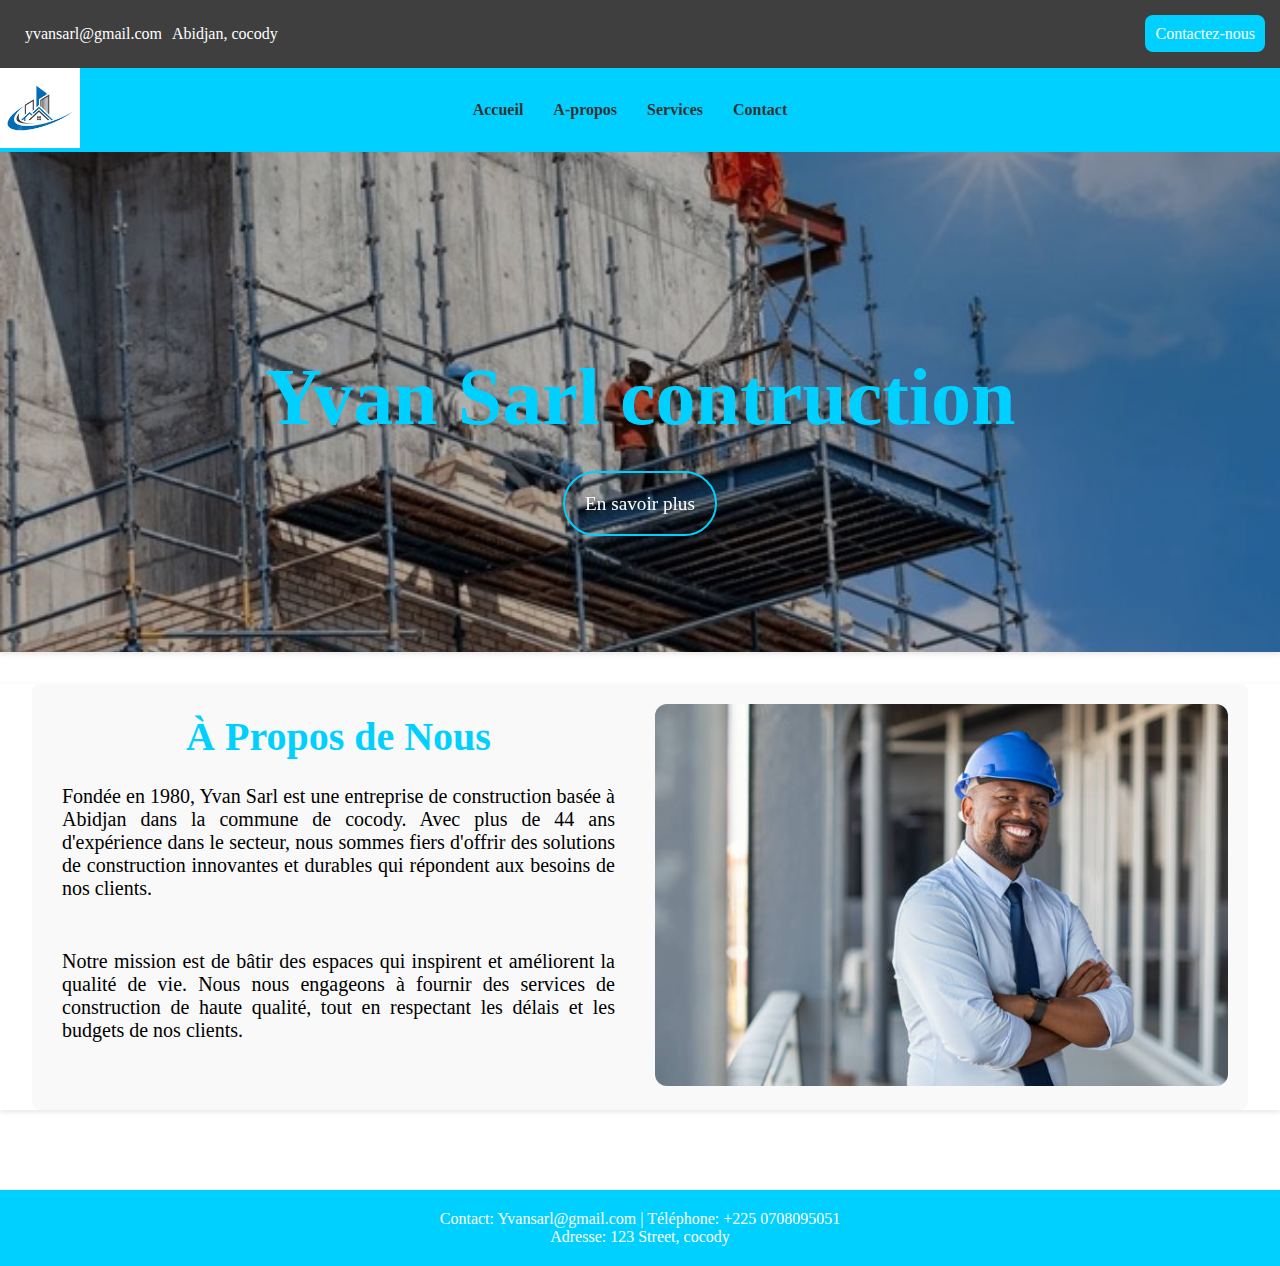
==== about.html @ 451fb993 "modification de la page about" ====
<!DOCTYPE html>
<html lang="fr">

<head>
    <meta charset="UTF-8">
    <meta name="viewport" content="width=device-width, initial-scale=1.0">
    <title>Yvan Sarl - Accueil</title>
    <link rel="stylesheet" href="./css/about.css">

    <!-- font awesone cdn lien -->
    <link rel="stylesheet" href="https://cdnjs.cloudflare.com/ajax/libs/font-awesome/6.6.0/css/all.min.css"
        integrity="sha512-Kc323vGBEqzTmouAECnVceyQqyqdsSiqLQISBL29aUW4U/M7pSPA/gEUZQqv1cwx4OnYxTxve5UMg5GT6L4JJg=="
        crossorigin="anonymous" referrerpolicy="no-referrer" />

</head>

<body>

    <!-- le bandeau d'en haut -->
    <div class="container-black">
        <div class="row-black">

            <div class="col-6">
                <p><i class="fa fa-envelope"></i>yvansarl@gmail.com</p>
                <p><i class="fa fa-map-marker-alt"></i>Abidjan, cocody</p>
            </div>

            <div class="btn-1">
                <a href="#a" class="btn-click">Contactez-nous</a>
            </div>

        </div>

    </div>


    <!-- section header -->
    <header class="header">

        <nav class="navbar">

            <!-- logo -->
            <div class="logo">
                <img src="./image/logo.jpg" alt="logo">
            </div>

            <!--Liens des sections-->
            <div class="navigation">
                <ul>
                    <li><a href="" class="nav-link">Accueil</a></li>
                    <li><a href="#about" class="nav-link">A-propos</a></li>
                    <li><a href="#service" class="nav-link">Services</a></li>
                    <li><a href="#contact" class="nav-link">Contact</a></li>
                </ul>
            </div>

        </nav>


        <div class="icons">

            <div id="facebook-btn" class="fa-brands fa-facebook"></div>
            <div id="twitter-btn" class="fa-brands fa-twitter"></div>
            <div id="linkedin-btn" class="fa-brands fa-linkedin"></div>
            <div id="instagram-btn" class="fa-brands fa-instagram"></div>

        </div>

    </header>

    <!------le texte qui est dans la baniere-->
    <section class="hero">
        <div class="hero-text">
            <h1>Yvan Sarl contruction</h1>
            <a href="#about" class="btn">En savoir plus</a>
        </div>
    </section>


    <!------------------section a propos---------------->
    <section id="about" class="about">
        <div class="container">
            <div class="row">
                <div class="col-md-6">
                    <h1>À Propos de Nous</h1>

                    <p>Fondée en 1980, Yvan Sarl est une entreprise de construction basée à Abidjan dans la commune de
                        cocody. Avec
                        plus de 44 ans d'expérience dans le secteur, nous sommes fiers d'offrir des solutions de
                        construction
                        innovantes et durables qui répondent aux besoins de nos clients.</p>

                    <p>Notre mission est de bâtir des espaces qui inspirent et améliorent la qualité de vie. Nous nous
                        engageons à
                        fournir des services de construction de haute qualité, tout en respectant les délais et les
                        budgets de nos
                        clients.</p>
                </div>
                <div class="col-md-6">
                    <img src="./image/image1.jpg" alt="homme sur chantier">
                </div>
            </div>
        </div>

    </section>


    <footer>
        <p>Contact: Yvansarl@gmail.com | Téléphone: +225 0708095051</p>
        <p>Adresse: 123 Street, cocody</p>
    </footer>
</body>

</html>
---- css/about.css ----
* {
    margin: 0;
    padding: 0;
}

.body {
    font-family: "roboto" Arial, sans-serif;
    line-height: 1.6;
    background-color: #f4f4f4;
    color: #333;
}

.container-black {
    background-color: #3f3f3f;
    padding: 15px;
}

.row-black {
    display: flex;
    justify-content: space-between;
    flex-wrap: wrap;
    align-items: center;
}

.col-6 {
    display: flex;
    padding: 10px 10px 10px 10px;
    flex-wrap: wrap;
    color: #fff;
    align-items: center;
}

.col-6 p {
    margin-right: 10px;
}

.col-6 i {
    color: #f82a68;
}

.btn-1 a {
    text-decoration: none;
    background-color: #00d0ff;
    padding: 10px;
    color: #fff;
    border-radius: 8px;
}

.btn-1 a:hover {
    background-color: #fff;
    color: #00d0ff;
    transition: 0.3s;

}


.header {
    position: sticky;
    top: 0;
    left: 0;
    right: 0;
    display: flex;
    align-items: center;
    background: rgb(0, 208, 255);
}


.logo img {
    height: 80px;

}

/* Styles pour la barre de navigation */
.navbar {
    display: flex;
    justify-content: space-between;
    /* Pour garder le logo à gauche et les icônes à droite */
    align-items: center;
    width: 100%;

}

/* Styles pour la navigation */
.navigation {
    flex-grow: 1;
    /* Permet à la navigation de prendre de l'espace */
    display: flex;
    justify-content: center;
    /* Centre les éléments à l'intérieur */
}

.navigation ul {
    list-style: none;
    padding: 0;
    margin: 0;
    display: flex;

}

.navigation li {
    margin: 0 15px;
    /* Espacement entre les éléments */
}

.navigation a {
    text-decoration: none;
    color: #333;
    font-weight: bold;
    transition: 0.3s;
}

.navigation a:hover {
    color: #f4f4f4;
}


.icons {
    display: flex;
    align-items: center;
    padding: 10px;

}

.icons div {
    font-size: 18px;
    margin: 0 10px;
    cursor: pointer;
    transition: 0.3s;

}

.icons div:hover {
    color: white
}

/*la baniere*/
.hero {
    width: 100%;
    height: 500px;
    background: linear-gradient(rgba(0, 0, 0, 0.3), rgba(0, 0, 0, 0.3)), url(../image/baniere2.jpg);
    background-position: center;
    background-size: cover;
    background-repeat: no-repeat;
    color: #fff;
    position: relative;
}

/*texte qui est la baniere*/
.hero-text {
    padding: 200px 0;
    text-align: center;
    position: relative;
}

.hero h1 {
    font-size: 5em;
    margin-bottom: 50px;
}

.btn {
    text-decoration: none;
    border: 2px solid #00d0ff;
    /*permet de faire la bordure orange*/
    padding: 20px;
    border-radius: 50px;
    color: #fff;
    font-size: 1.2em;
}

.btn:hover {
    color: white;
    background-color: aqua;
    transition: 0.3s;
}

.container {
    display: flex;
    align-items: center;
    justify-content: space-between;
    padding: 20px;
    background-color: #f9f9f9;
    text-align: center;
    margin: 2rem;
    height: auto;
    border-radius: 8px;
    margin-bottom: 80px;
    /*espace entre a apropos et plat favoris*/
}

.row {
    display: flex;
    align-items: center;
    justify-content: space-between;
    gap: 30px;
    /*Pour espacer nos colonne*/
    flex-wrap: wrap;
    /*Ramene les colonne à la ligne si l'espace est trop petite*/
}

.col-md-6 {
    flex: 1 1 calc(25% - 10px);
    /* donne 25% à chaque colonne*/
    min-width: 250px;
    /*Force les colonne à revenir à la ligne sur petit écran */
    padding-bottom: var(--padding);
    /*Ajoute des interligne de bas sur nos colonnes pour empecher que ce ça cole sur le mobile*/
}

.col-md-6 h1 {
    margin-bottom: 15px;
    /*espace en bas entre le h1 et le p */
    font-size: 40px;
}

.col-md-6 p {
    text-align: justify;
    /*Justifie */
    margin-bottom: 30px;
    font-size: 20px;
    padding: 10px;
}

.col-md-6 img {
    width: 100%;
    border-radius: 12px;
}

section {
    background: white;
    box-shadow: 0 2px 5px rgba(0, 0, 0, 0.1);
}

h1 {
    margin-bottom: 10px;
    color: #00d0ff;
}

footer {
    text-align: center;
    padding: 20px;
    background: #00d0ff;
    color: white;
}

@media (max-width: 600px) {
    .navigation ul {
        flex-direction: column;
        align-items: center;
    }

    .navigation ul li {
        margin: 10px 0;
    }

    .icons {
        flex-direction: column;
    }

    .icons div {
        margin: 5px 0;
    }
}
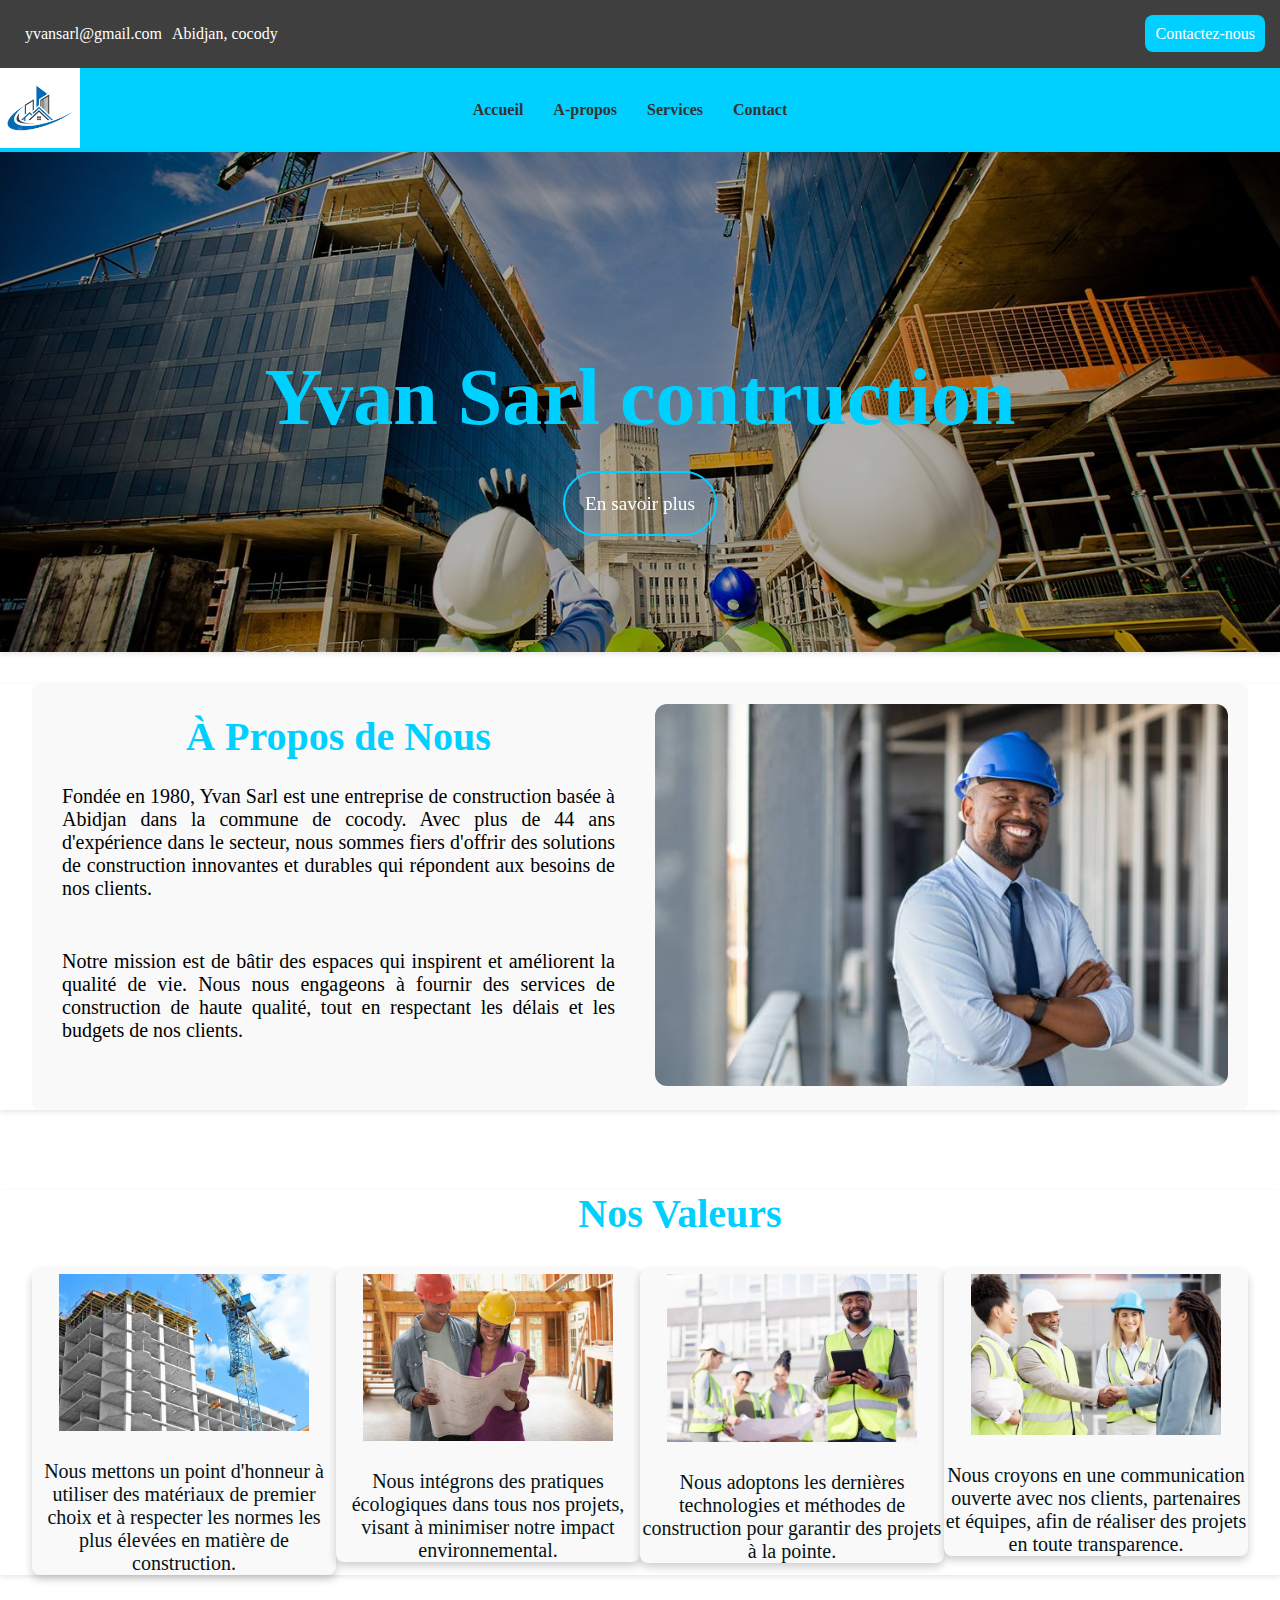
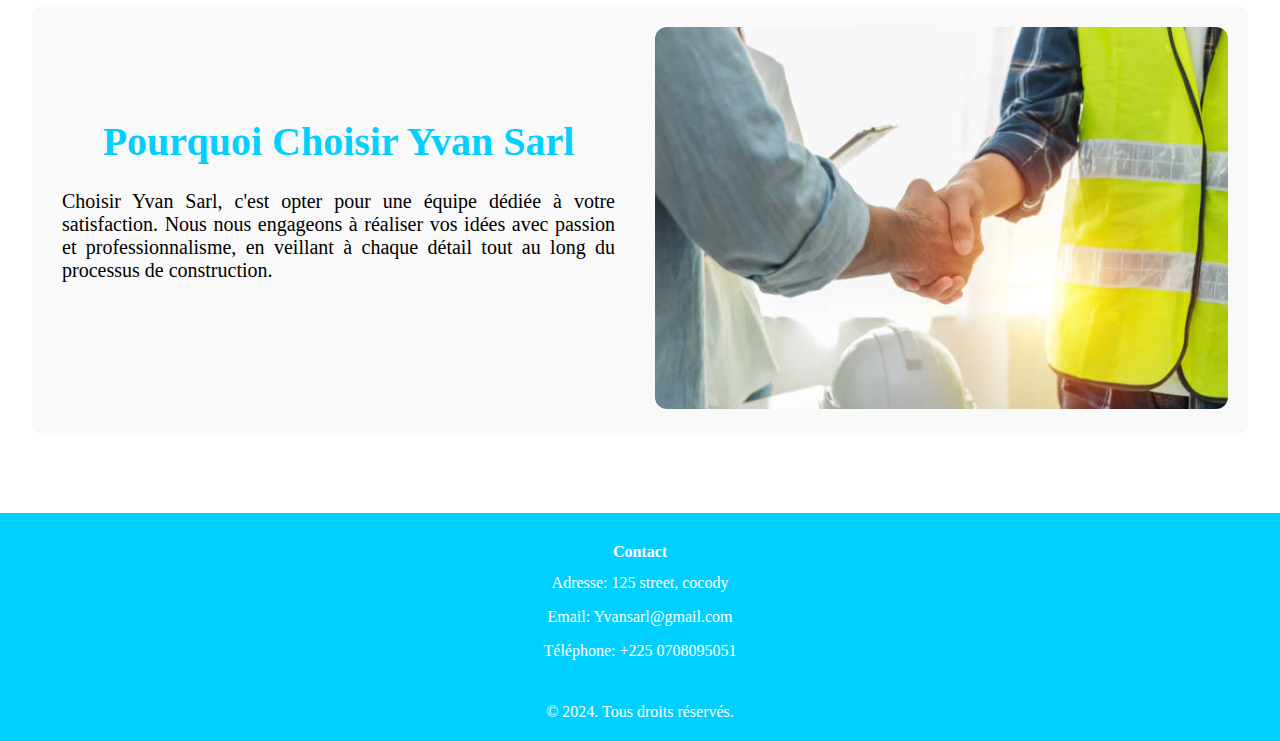
==== commit a8f40287: "rajout de le section nos valeurs et pquoi choisir yvansarl" ====
--- a/about.html
+++ b/about.html
@@ -2,7 +2,7 @@
 <html lang="fr">
 
 <head>
-    <meta charset="UTF-8">
+    <meta http-equiv="Content-Type" content="text/html;charset=UTF-8">
     <meta name="viewport" content="width=device-width, initial-scale=1.0">
     <title>Yvan Sarl - Accueil</title>
     <link rel="stylesheet" href="./css/about.css">
@@ -47,10 +47,10 @@
             <!--Liens des sections-->
             <div class="navigation">
                 <ul>
-                    <li><a href="" class="nav-link">Accueil</a></li>
-                    <li><a href="#about" class="nav-link">A-propos</a></li>
-                    <li><a href="#service" class="nav-link">Services</a></li>
-                    <li><a href="#contact" class="nav-link">Contact</a></li>
+                    <li><a href="index.html" class="nav-link">Accueil</a></li>
+                    <li><a href="about.html" class="nav-link">A-propos</a></li>
+                    <li><a href="services.html" class="nav-link">Services</a></li>
+                    <li><a href="contact.html" class="nav-link">Contact</a></li>
                 </ul>
             </div>
 
@@ -96,6 +96,7 @@
                         budgets de nos
                         clients.</p>
                 </div>
+
                 <div class="col-md-6">
                     <img src="./image/image1.jpg" alt="homme sur chantier">
                 </div>
@@ -104,11 +105,80 @@
 
     </section>
 
+    <!-- Section nos valeurs -->
+    <section>
+        <div class="articles">
+            <h1>Nos Valeurs</h1>
+        </div>
+        <article>
+            <div class="cols col1">
+                <div class="article">
+                    <img src="./image/arriere1.jpeg" alt="Image de l'article">
+                    <a>Nous mettons un point d'honneur à utiliser des matériaux de premier choix et à respecter les
+                        normes les plus élevées en matière de construction.</a>
+                </div>
+            </div>
+            <div class="cols col2">
+                <div class="article">
+                    <img src="./image/image.jpg" alt="Image de l'article">
+                    <a>Nous intégrons des pratiques écologiques dans tous nos projets, visant à minimiser notre
+                        impact environnemental.</a>
+                </div>
+            </div>
+            <div class="cols col3">
+                <div class="article">
+                    <img src="./image/images4.jpg" alt="Image de l'article">
+                    <a>Nous adoptons les dernières technologies et méthodes de construction pour garantir des
+                        projets à la pointe.</a>
+                </div>
+            </div>
+            <div class="cols col4">
+                <div class="article">
+                    <img src="./image/images6.jpg" alt="Image de l'article">
+                    <a>Nous croyons en une communication ouverte avec nos clients, partenaires et équipes, afin de
+                        réaliser des projets en toute transparence.</a>
+                </div>
+            </div>
+        </article>
+    </section>
 
-    <footer>
-        <p>Contact: Yvansarl@gmail.com | Téléphone: +225 0708095051</p>
-        <p>Adresse: 123 Street, cocody</p>
+    <section id="about" class="about"></section>
+    <div class="container">
+        <div class="row">
+            <div class="col-md-6">
+                <h1>Pourquoi Choisir Yvan Sarl</h1>
+
+                <p>Choisir Yvan Sarl, c'est opter pour une équipe dédiée à votre satisfaction. Nous nous engageons à
+                    réaliser vos idées avec passion et professionnalisme, en veillant à chaque détail tout au long du
+                    processus de construction.</p>
+            </div>
+
+            <div class="col-md-6">
+                <img src="./image/baniereZ.jpg" alt="homme sur chantier">
+            </div>
+        </div>
+    </div>
+
+    </section>
+
+    <!-- pied de page  -->
+    <footer class="footer">
+        <div class="footer_content">
+
+            <div class="footer_section">
+                <h3>Contact</h3>
+                <p>Adresse: 125 street, cocody</p>
+                <p>Email: Yvansarl@gmail.com</p>
+                <p>Téléphone: +225 0708095051</p>
+            </div>
+
+        </div>
+
+        <div class="footer_bottom">
+            <p>&copy; 2024. Tous droits réservés.</p>
+        </div>
     </footer>
+
 </body>
 
 </html>--- a/css/about.css
+++ b/css/about.css
@@ -137,7 +137,7 @@
 .hero {
     width: 100%;
     height: 500px;
-    background: linear-gradient(rgba(0, 0, 0, 0.3), rgba(0, 0, 0, 0.3)), url(../image/baniere2.jpg);
+    background: linear-gradient(rgba(0, 0, 0, 0.3), rgba(0, 0, 0, 0.3)), url(../image/plan.jpg);
     background-position: center;
     background-size: cover;
     background-repeat: no-repeat;
@@ -235,11 +235,110 @@
     color: #00d0ff;
 }
 
+
+article{
+    margin-top: 20px;
+    display: flex;
+    justify-content: space-between;
+    align-items: flex-start;
+    margin: 2rem;
+}
+
+.articles h1{
+    font-size: 40px;
+    justify-content: space-between;
+    align-items: center;
+    text-align: center;
+    padding-left: 80px;
+   
+
+}
+.cols{
+    width: 30%;
+    display: flex;
+    flex-direction: column;
+    align-items: center;
+    transition: 0.3s ease;
+}
+.col1{
+    background-color: #f9f9f9;
+    max-width: 400px; /* Limite la largeur maximale de l'image */
+    border-radius: 8px; /* Coins arrondis pour l'image */
+    box-shadow: 0 4px 8px rgba(0, 0, 0, 0.2); /* Ombre légère autour de l'image */
+    text-align: center;
+}
+.col2{
+    background-color: #f9f9f9;
+    max-width: 400px; /* Limite la largeur maximale de l'image */
+    border-radius: 8px; /* Coins arrondis pour l'image */
+    box-shadow: 0 4px 8px rgba(0, 0, 0, 0.2); /* Ombre légère autour de l'image */
+    text-align: center;
+}
+.col3{
+    background-color: #f9f9f9;
+    max-width: 400px; /* Limite la largeur maximale de l'image */
+    border-radius: 8px; /* Coins arrondis pour l'image */
+    box-shadow: 0 4px 8px rgba(0, 0, 0, 0.2); /* Ombre légère autour de l'image */
+    text-align: center;
+}
+
+.col4{
+    background-color: #f9f9f9;
+    max-width: 400px; /* Limite la largeur maximale de l'image */
+    border-radius: 8px; /* Coins arrondis pour l'image */
+    box-shadow: 0 4px 8px rgba(0, 0, 0, 0.2); /* Ombre légère autour de l'image */
+    text-align: center;
+}
+
+
+.cols:hover {
+    transform: scale(1.2);
+}
+.cols img{
+    width: 65%;
+    height: 80%;
+    padding: 5px;
+}
+.article img{
+    width: 100%;
+    max-width: 250px;
+    margin-bottom: 20px;
+}
+
+.article a{
+    color: #051215;
+    font-size: 20px;
+}
+
 footer {
     text-align: center;
     padding: 20px;
     background: #00d0ff;
     color: white;
+}
+
+.footer_content {
+    display: flex;
+    justify-content: space-around;
+    align-items: flex-start;
+    flex-wrap: wrap;
+    margin-bottom: 20px;
+}
+
+.footer_section {
+    width: 30%;
+    margin: 0 10px;
+    padding: 10px;
+}
+
+.footer_section h3 {
+    font-size: 16px;
+    margin-bottom: 10px;
+}
+
+.footer_section p {
+    margin-bottom: 10px;
+    line-height: 1.5;
 }
 
 @media (max-width: 600px) {
